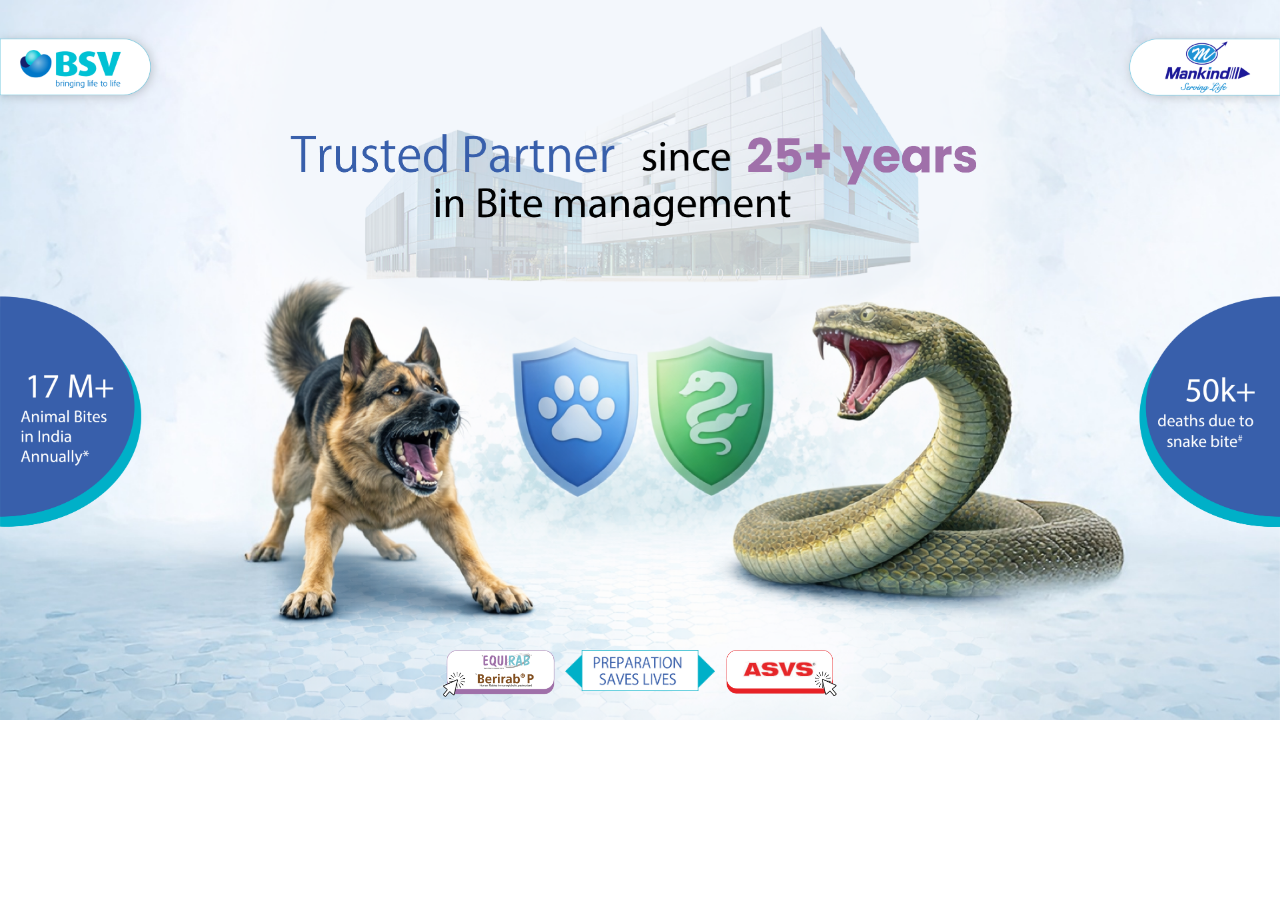
==== index.htm @ 1514cc9d "first commit" ====
<!DOCTYPE html>
<html>
<head>
  <meta name="viewport" content="width=device-width, initial-scale=1.0">
  <title>Tablet Responsive Page</title>
  <link rel="stylesheet" href="style.css">
  <style>

  </style>
</head>

<body>

  <div class="container">
    <div class="box">
      <img
        class="image"
        loading="lazy"
        decoding="async"
        src="images/index.png"
        alt="first page">
        <div class="clickable-links-container">

          <div class="equirab-section clickable">
            <a href="page2.htm"><img src="images/equirab.png" alt=""></a>
          </div>
          <div class="preparation-section clickable">
            <a><img src="images/prep.png" alt=""></a>
          </div>
          <div class="asvs-section clickable">
            <a href="page2.htm"><img src="images/asvs.png" alt=""></a>
          </div>

        </div>
    </div>
  </div>

</body>
</html>
---- style.css ----
* {
  box-sizing: border-box;
  margin: 0;
  padding: 0;
}

body {
  font-family: Arial, sans-serif;
}

.container {
  width: 100%;
  /* display: grid;
  place-items: center;
  height: 70vh; */
}

.box {
  width: 100%;
}

.image {
  width: 100%;
  height: auto;
  display: block;
  object-fit: cover;
}

@media (max-width: 1024px) {
  .image {
    /* max-height: 70vh; */
    object-fit: cover;
  }
}

@media (max-width: 768px) {
  .image {
    /* max-height: 50vh;    */
    object-fit: cover;
  }
}

.clickable-links-container {
  display: flex;
  align-items: center;
  justify-content: center;
  gap: 10px;
  margin-top: -70px;
}

.clickable{
  width: 7rem;
  height: 50px;
  text-align: center;
}

.preparation-section{
  width: 150px !important;
}

.clickable img{
  width: 100%;
}
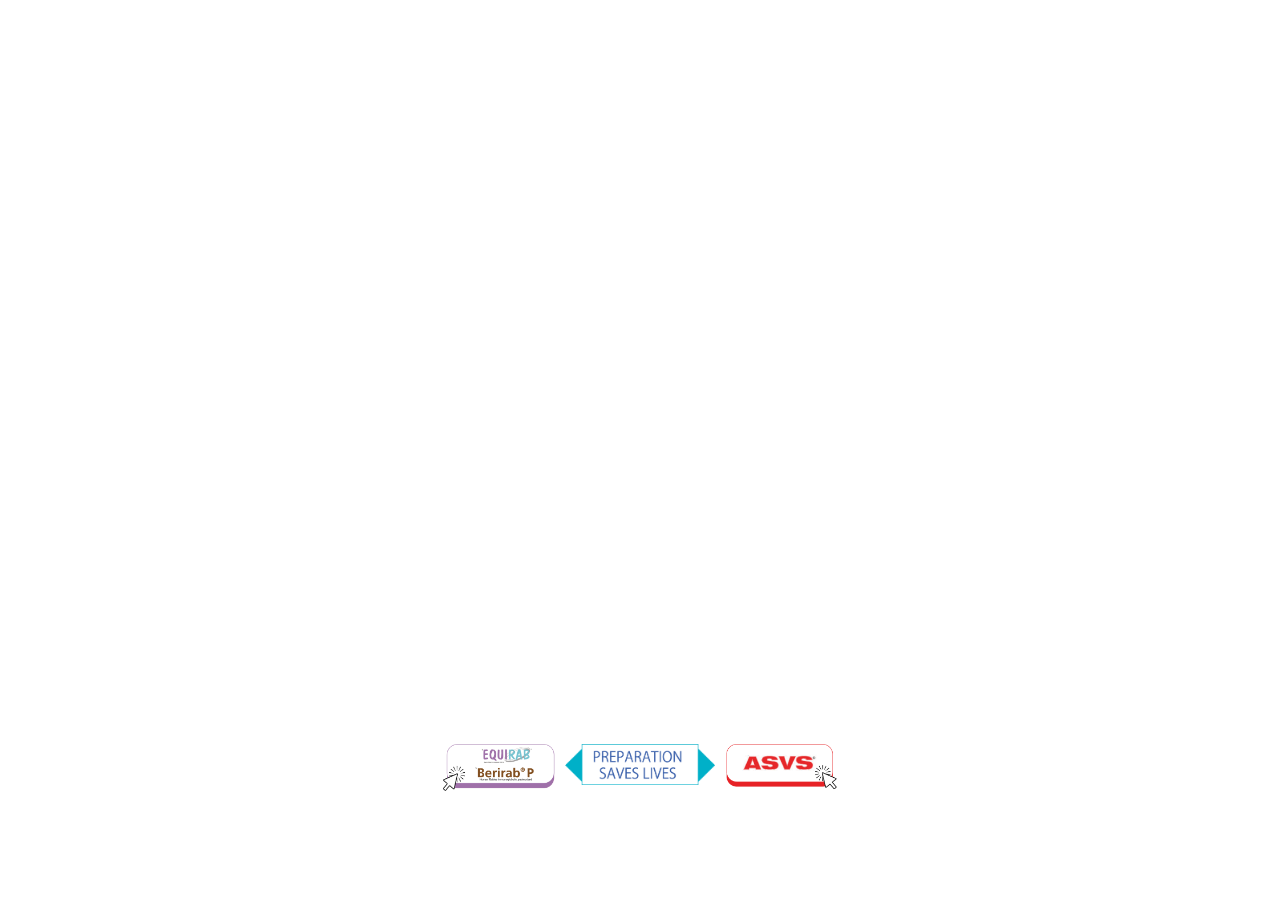
==== commit 243e0f51: "changes" ====
--- a/index.htm
+++ b/index.htm
@@ -1,5 +1,6 @@
 <!DOCTYPE html>
 <html>
+
 <head>
   <meta name="viewport" content="width=device-width, initial-scale=1.0">
   <title>Tablet Responsive Page</title>
@@ -12,28 +13,24 @@
 <body>
 
   <div class="container">
-    <div class="box">
-      <img
-        class="image"
-        loading="lazy"
-        decoding="async"
-        src="images/index.png"
-        alt="first page">
-        <div class="clickable-links-container">
+    <div class="image-box">
+      <img class="image" loading="lazy" decoding="async" src="images/index.png" alt="first page">
+      <div class="clickable-links-container">
 
-          <div class="equirab-section clickable">
-            <a href="page2.htm"><img src="images/equirab.png" alt=""></a>
-          </div>
-          <div class="preparation-section clickable">
-            <a><img src="images/prep.png" alt=""></a>
-          </div>
-          <div class="asvs-section clickable">
-            <a href="page2.htm"><img src="images/asvs.png" alt=""></a>
-          </div>
+        <div class="equirab-section clickable">
+          <a href="page2.htm"><img src="images/equirab.png" alt=""></a>
+        </div>
+        <div class="preparation-section clickable">
+          <a><img src="images/prep.png" alt=""></a>
+        </div>
+        <div class="asvs-section clickable">
+          <a href="page2.htm"><img src="images/asvs.png" alt=""></a>
+        </div>
 
-        </div>
+      </div>
     </div>
   </div>
 
 </body>
+
 </html>
--- a/style.css
+++ b/style.css
@@ -1,43 +1,150 @@
 * {
-  box-sizing: border-box;
-  margin: 0;
-  padding: 0;
+    box-sizing: border-box;
+    margin: 0;
+    padding: 0;
 }
 
 body {
-  font-family: Arial, sans-serif;
+    font-family: Arial, sans-serif;
+    background: #ffffff;
+}
+
+html, body {
+    width: 100%;
+    height: 100%;
+    overflow: hidden;
 }
 
 .container {
-  width: 100%;
-  /* display: grid;
-  place-items: center;
-  height: 70vh; */
+    display: flex;
+    justify-content: center;
+    align-items: center;  
+    height: 100%;         
 }
 
-.box {
-  width: 100%;
+.image-box {
+    position: relative;
+    aspect-ratio: 16 / 9;
+    width: 100%;
 }
 
 .image {
-  width: 100%;
-  height: auto;
-  display: block;
-  object-fit: cover;
+    width: 100%;
+    height: 100%;
+    object-fit: contain;
+}
+
+@media (min-aspect-ratio: 16/9) {
+    .image {
+        object-fit: cover;
+    }
 }
 
 @media (max-width: 1024px) {
-  .image {
-    /* max-height: 70vh; */
-    object-fit: cover;
-  }
+    .image {
+        object-fit: contain;
+        background: #ffffff;
+    }
+}
+
+/* Mobile */
+@media (max-width: 768px) {
+    .image {
+        object-fit: contain;
+    }
+}
+
+@media (max-height: 500px) and (orientation: landscape) {
+    .image {
+        object-fit: contain;
+    }
+}
+
+.nav-link-buttons {
+    color: white;
+    text-decoration: none;
+    display: flex;
+    align-items: center;
+    justify-content: center;
+    -webkit-tap-highlight-color: transparent;
+}
+
+.nav-link-buttons img {
+    display: block;
+    width: 100%;
+    height: auto;
+}
+
+.nav-icon {
+    display: block;
+    width: 100%;
+    height: auto;
+    object-fit: contain;
+    transition: transform 0.18s ease, opacity 0.18s ease;
+}
+
+.nav-link-buttons:hover .nav-icon,
+.nav-link-buttons:focus-visible .nav-icon {
+    transform: scale(1.12);
+    opacity: 0.85;
+}
+
+.nav-link-buttons:active .nav-icon {
+    transform: scale(0.95);
+    opacity: 0.7;
+}
+
+.home {
+    position: absolute;
+    bottom: 5%;
+    left: 2%;
+    width: clamp(40px, 6vw, 80px);
+}
+
+.nav-right {
+    position: absolute;
+    bottom: 5%;
+    right: 2%;
+    display: flex;
+    gap: clamp(8px, 2vw, 28px);
+}
+
+.nav-right .nav-link-buttons {
+    width: clamp(40px, 6vw, 80px);
+}
+
+@media (max-width: 1024px) {
+    .home { width: clamp(38px, 8vw, 70px); }
+    .nav-right .nav-link-buttons { width: clamp(28px, 6vw, 55px); }
+    .nav-right { gap: clamp(8px, 3vw, 22px); }
 }
 
 @media (max-width: 768px) {
-  .image {
-    /* max-height: 50vh;    */
-    object-fit: cover;
-  }
+    .home { width: clamp(34px, 10vw, 56px); bottom: 3vh; left: 3vw; }
+    .nav-right { bottom: 3vh; right: 3vw; gap: clamp(8px, 4vw, 18px); }
+    .nav-right .nav-link-buttons { width: clamp(26px, 8vw, 48px); }
+}
+
+@media (max-width: 480px) {
+    .home { width: clamp(30px, 11vw, 46px); bottom: 3.5vh; left: 4vw; }
+    .nav-right { bottom: 3.5vh; right: 4vw; gap: clamp(8px, 5vw, 16px); }
+    .nav-right .nav-link-buttons { width: clamp(24px, 9vw, 40px); }
+}
+
+@media (max-width: 360px) {
+    .home { width: 28px; }
+    .nav-right .nav-link-buttons { width: 22px; }
+    .nav-right { gap: 8px; }
+}
+
+@media (max-height: 500px) and (orientation: landscape) {
+    .home { width: clamp(26px, 5vw, 42px); bottom: 2vh; left: 2vw; }
+    .nav-right { bottom: 2vh; right: 2vw; gap: clamp(6px, 3vw, 14px); }
+    .nav-right .nav-link-buttons { width: clamp(20px, 5vw, 36px); }
+}
+
+.home, .nav-right .nav-link-buttons, .nav-right {
+    transition: width 0.2s ease, bottom 0.2s ease, right 0.2s ease, left 0.2s ease, gap 0.2s ease;
 }
 
 .clickable-links-container {
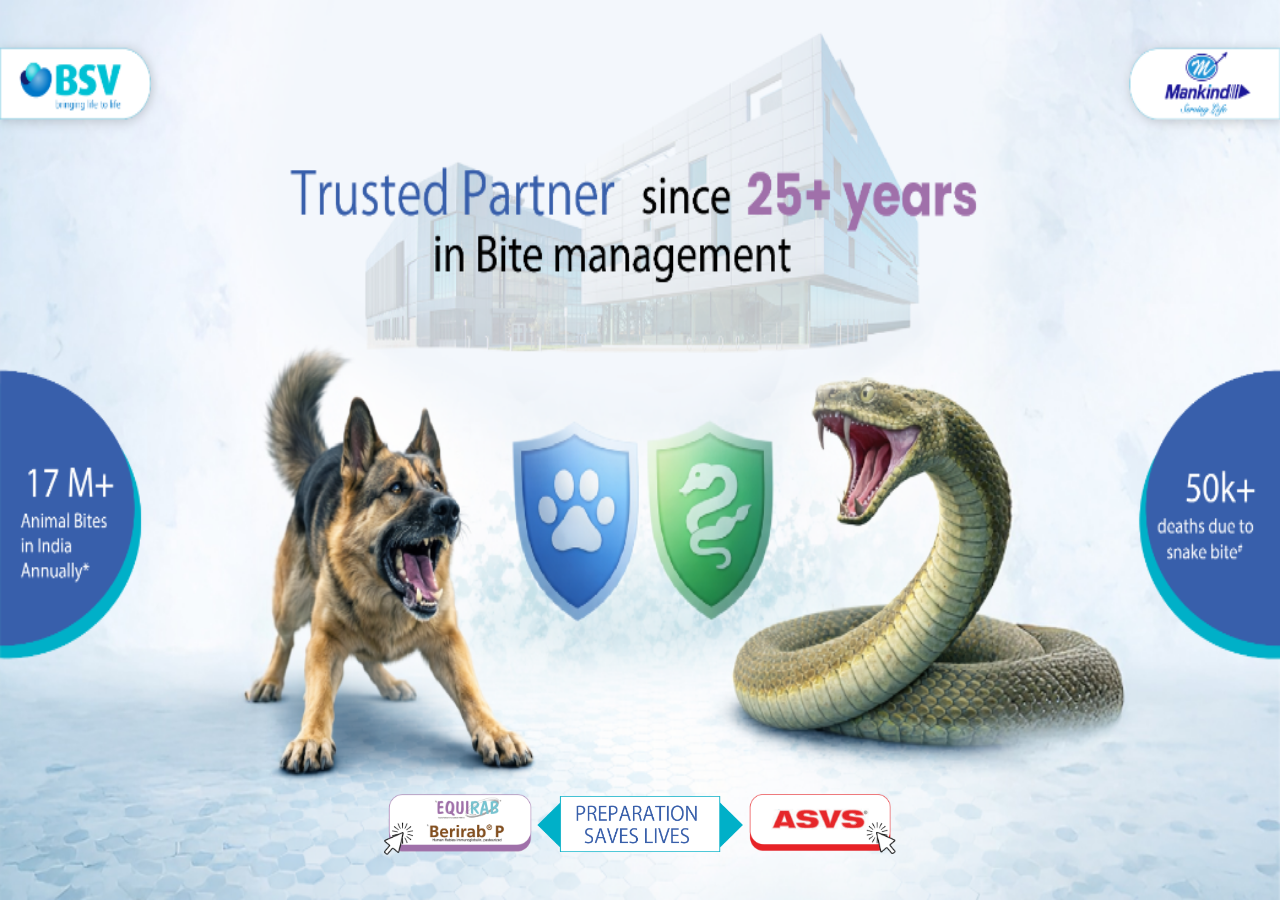
==== commit 4d791b99: "changes" ====
--- a/index.htm
+++ b/index.htm
@@ -14,7 +14,7 @@
 
   <div class="container">
     <div class="image-box">
-      <img class="image" loading="lazy" decoding="async" src="images/index.png" alt="first page">
+      <img class="image" loading="lazy" decoding="async" src="images/index.webp" alt="first page">
       <div class="clickable-links-container">
 
         <div class="equirab-section clickable">
--- a/style.css
+++ b/style.css
@@ -6,7 +6,7 @@
 
 body {
     font-family: Arial, sans-serif;
-    background: #ffffff;
+    background: #fff;
 }
 
 html, body {
@@ -16,27 +16,30 @@
 }
 
 .container {
-    display: flex;
-    justify-content: center;
-    align-items: center;  
-    height: 100%;         
+    width: 100%;
+    height: 100%;
 }
 
 .image-box {
     position: relative;
-    aspect-ratio: 16 / 9;
-    width: 100%;
+    width: 100%;
+    height: 100%;
 }
 
 .image {
-    width: 100%;
-    height: 100%;
-    object-fit: contain;
+    position: absolute;
+    top: 0;
+    left: 0;
+    width: 100%;
+    height: 100%;
+    object-fit: fill;
+    object-position: center center;
+    display: block;
 }
 
 @media (min-aspect-ratio: 16/9) {
     .image {
-        object-fit: cover;
+        object-fit: fill;
     }
 }
 
@@ -96,14 +99,15 @@
 
 .home {
     position: absolute;
-    bottom: 5%;
+    bottom: 0%;
     left: 2%;
     width: clamp(40px, 6vw, 80px);
+    -webkit-tap-highlight-color: transparent;
 }
 
 .nav-right {
     position: absolute;
-    bottom: 5%;
+    bottom: 0%;
     right: 2%;
     display: flex;
     gap: clamp(8px, 2vw, 28px);
@@ -147,7 +151,7 @@
     transition: width 0.2s ease, bottom 0.2s ease, right 0.2s ease, left 0.2s ease, gap 0.2s ease;
 }
 
-.clickable-links-container {
+/* .clickable-links-container {
   display: flex;
   align-items: center;
   justify-content: center;
@@ -167,4 +171,77 @@
 
 .clickable img{
   width: 100%;
-}
+} */
+
+.clickable-links-container {
+    position: absolute;
+    bottom: 5%;
+    left: 50%;
+    transform: translateX(-50%);
+    display: flex;
+    align-items: center;
+    justify-content: center;
+    gap: 1%;
+    width: 40%;
+}
+
+.clickable {
+    flex: 1;
+    display: flex;
+    align-items: center;
+    justify-content: center;
+}
+
+.preparation-section {
+    flex: 1.4;
+}
+
+.clickable a {
+    display: block;
+    width: 100%;
+    -webkit-tap-highlight-color: transparent;
+}
+
+.clickable img {
+    width: 100%;
+    height: auto;
+    display: block;
+    object-fit: contain;
+}
+
+/* to get button in center */
+/* * {
+    box-sizing: border-box;
+    margin: 0;
+    padding: 0;
+}
+
+body {
+    font-family: Arial, sans-serif;
+    background: #ffffff;
+}
+
+html, body {
+    width: 100%;
+    height: 100%;
+    overflow: hidden;
+}
+
+.container {
+    display: flex;
+    justify-content: center;
+    align-items: center;
+    height: 100%;        
+}
+
+.image-box {
+    position: relative;
+    aspect-ratio: 16 / 9;
+    width: 100%;
+}
+
+.image {
+    width: 100%;
+    height: 100%;
+    object-fit: contain;
+} */
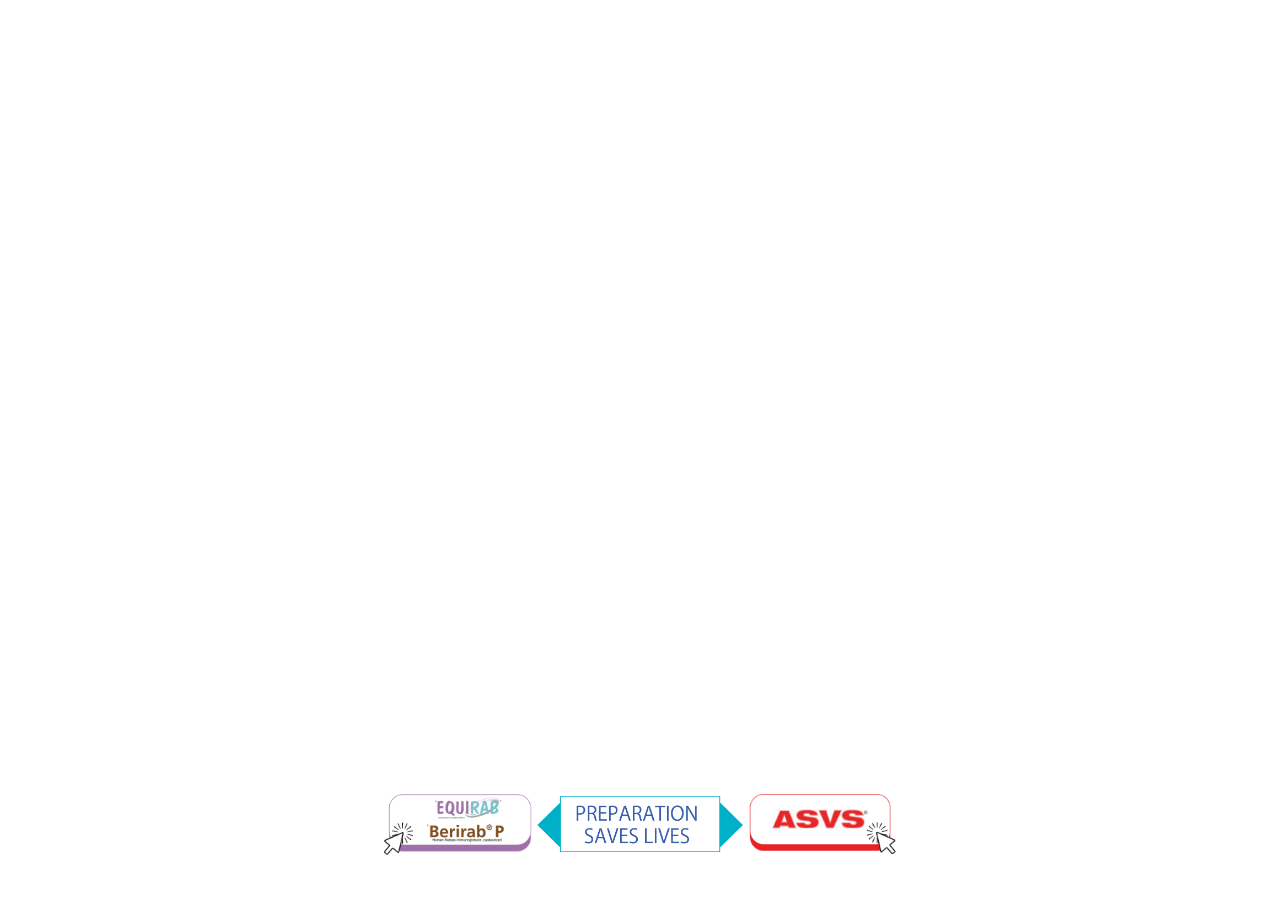
==== commit 72d9ea07: "changes" ====
--- a/index.htm
+++ b/index.htm
@@ -14,7 +14,7 @@
 
   <div class="container">
     <div class="image-box">
-      <img class="image" loading="lazy" decoding="async" src="images/index.webp" alt="first page">
+      <img class="image" loading="lazy" decoding="async" src="images/index.png" alt="first page">
       <div class="clickable-links-container">
 
         <div class="equirab-section clickable">
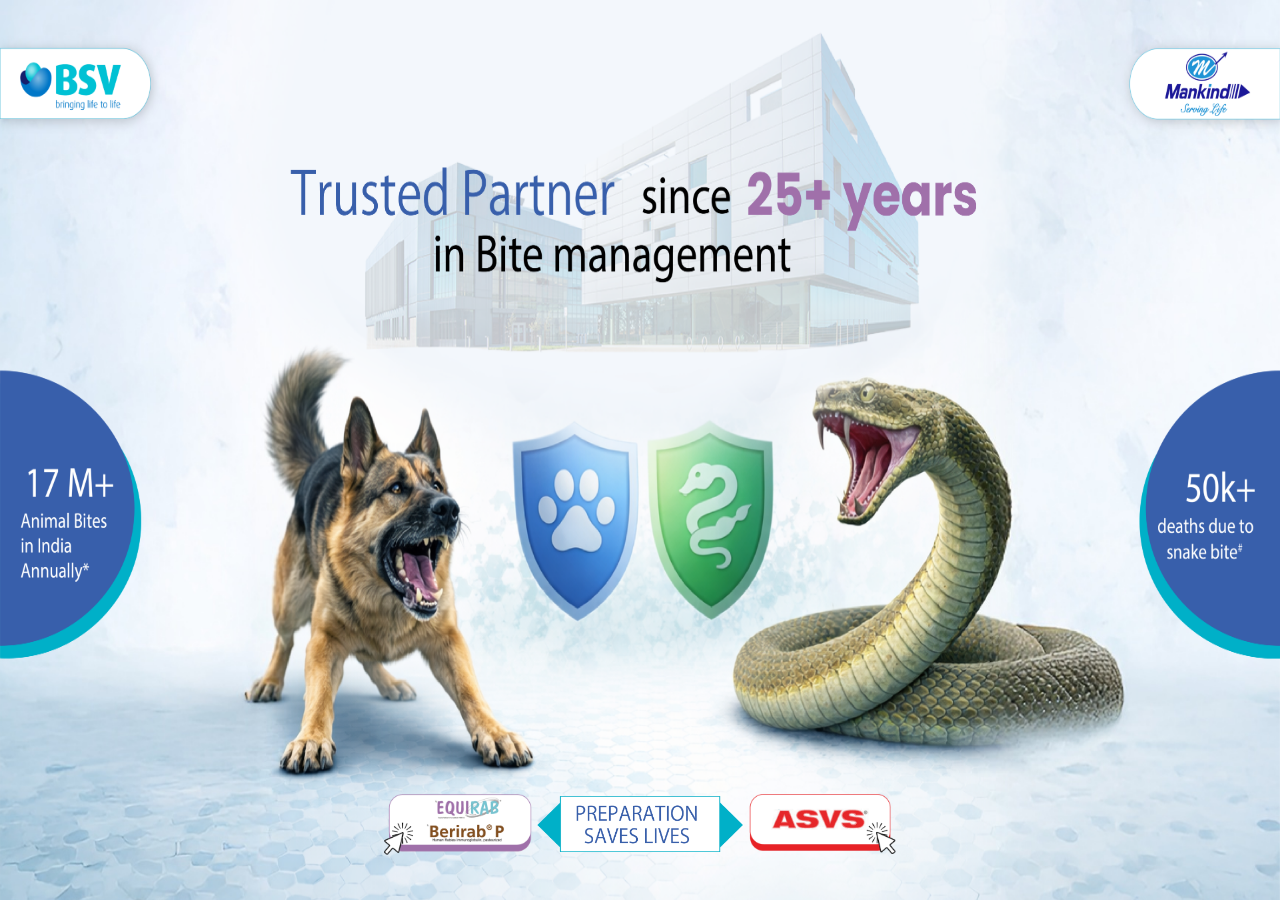
==== commit b54c4813: "addded all page" ====
--- a/index.htm
+++ b/index.htm
@@ -24,7 +24,8 @@
           <a><img src="images/prep.png" alt=""></a>
         </div>
         <div class="asvs-section clickable">
-          <a href="page2.htm"><img src="images/asvs.png" alt=""></a>
+          <a href="#"><img src="images/asvs.png" alt=""></a>
+          <!-- <a href="page2.htm"><img src="images/asvs.png" alt=""></a> -->
         </div>
 
       </div>
--- a/style.css
+++ b/style.css
@@ -13,6 +13,10 @@
     width: 100%;
     height: 100%;
     overflow: hidden;
+}
+
+a{
+    -webkit-tap-highlight-color: transparent;
 }
 
 .container {
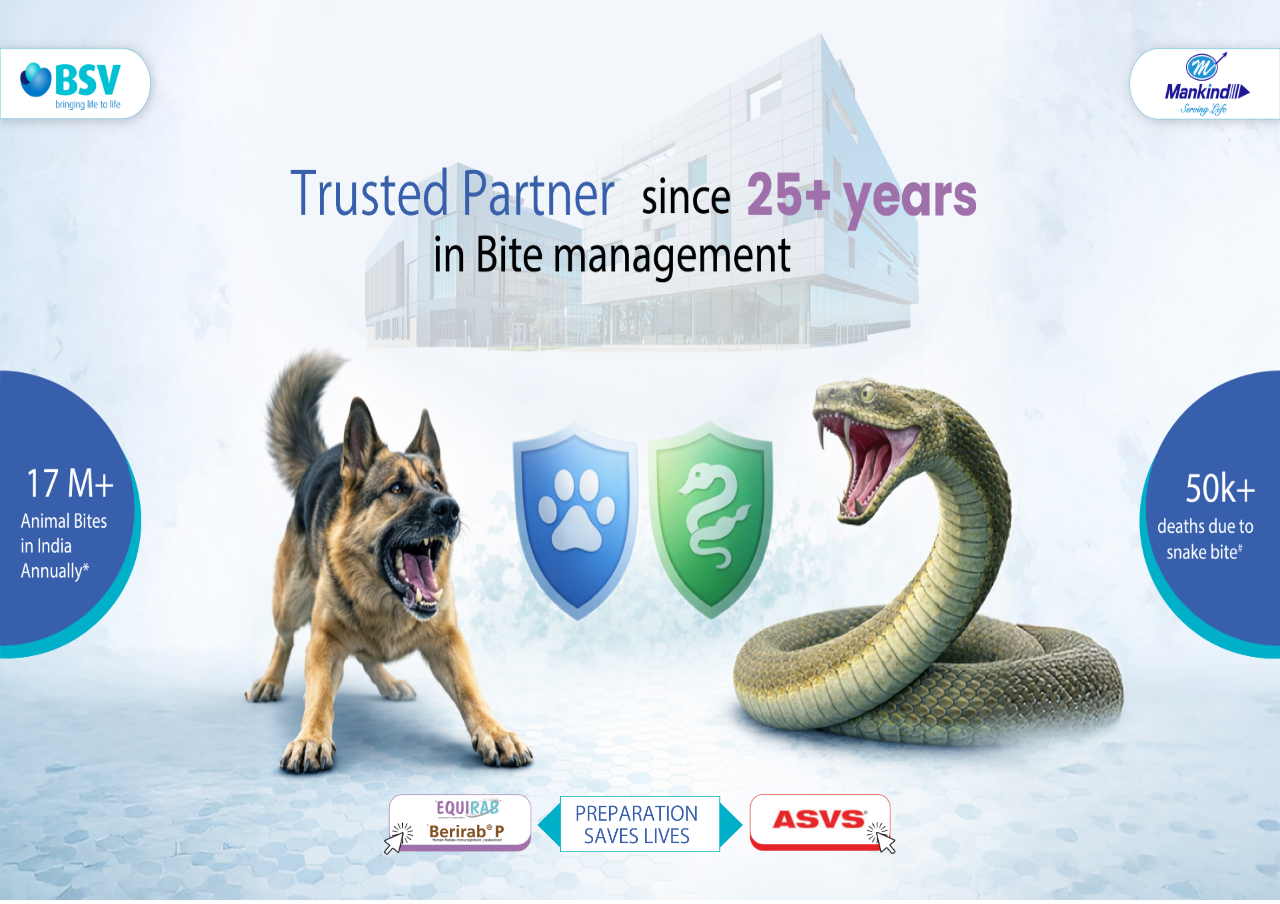
==== commit 6f190832: "completed" ====
--- a/index.htm
+++ b/index.htm
@@ -24,7 +24,7 @@
           <a><img src="images/prep.png" alt=""></a>
         </div>
         <div class="asvs-section clickable">
-          <a href="#"><img src="images/asvs.png" alt=""></a>
+          <a href="index-asvs.html"><img src="images/asvs.png" alt=""></a>
           <!-- <a href="page2.htm"><img src="images/asvs.png" alt=""></a> -->
         </div>
 
--- a/style.css
+++ b/style.css
@@ -9,13 +9,14 @@
     background: #fff;
 }
 
-html, body {
+html,
+body {
     width: 100%;
     height: 100%;
     overflow: hidden;
 }
 
-a{
+a {
     -webkit-tap-highlight-color: transparent;
 }
 
@@ -28,6 +29,7 @@
     position: relative;
     width: 100%;
     height: 100%;
+    display: inline-block;
 }
 
 .image {
@@ -122,36 +124,90 @@
 }
 
 @media (max-width: 1024px) {
-    .home { width: clamp(38px, 8vw, 70px); }
-    .nav-right .nav-link-buttons { width: clamp(28px, 6vw, 55px); }
-    .nav-right { gap: clamp(8px, 3vw, 22px); }
+    .home {
+        width: clamp(38px, 8vw, 70px);
+    }
+
+    .nav-right .nav-link-buttons {
+        width: clamp(28px, 6vw, 55px);
+    }
+
+    .nav-right {
+        gap: clamp(8px, 3vw, 22px);
+    }
 }
 
 @media (max-width: 768px) {
-    .home { width: clamp(34px, 10vw, 56px); bottom: 3vh; left: 3vw; }
-    .nav-right { bottom: 3vh; right: 3vw; gap: clamp(8px, 4vw, 18px); }
-    .nav-right .nav-link-buttons { width: clamp(26px, 8vw, 48px); }
+    .home {
+        width: clamp(34px, 10vw, 56px);
+        bottom: 3vh;
+        left: 3vw;
+    }
+
+    .nav-right {
+        bottom: 3vh;
+        right: 3vw;
+        gap: clamp(8px, 4vw, 18px);
+    }
+
+    .nav-right .nav-link-buttons {
+        width: clamp(26px, 8vw, 48px);
+    }
 }
 
 @media (max-width: 480px) {
-    .home { width: clamp(30px, 11vw, 46px); bottom: 3.5vh; left: 4vw; }
-    .nav-right { bottom: 3.5vh; right: 4vw; gap: clamp(8px, 5vw, 16px); }
-    .nav-right .nav-link-buttons { width: clamp(24px, 9vw, 40px); }
+    .home {
+        width: clamp(30px, 11vw, 46px);
+        bottom: 3.5vh;
+        left: 4vw;
+    }
+
+    .nav-right {
+        bottom: 3.5vh;
+        right: 4vw;
+        gap: clamp(8px, 5vw, 16px);
+    }
+
+    .nav-right .nav-link-buttons {
+        width: clamp(24px, 9vw, 40px);
+    }
 }
 
 @media (max-width: 360px) {
-    .home { width: 28px; }
-    .nav-right .nav-link-buttons { width: 22px; }
-    .nav-right { gap: 8px; }
+    .home {
+        width: 28px;
+    }
+
+    .nav-right .nav-link-buttons {
+        width: 22px;
+    }
+
+    .nav-right {
+        gap: 8px;
+    }
 }
 
 @media (max-height: 500px) and (orientation: landscape) {
-    .home { width: clamp(26px, 5vw, 42px); bottom: 2vh; left: 2vw; }
-    .nav-right { bottom: 2vh; right: 2vw; gap: clamp(6px, 3vw, 14px); }
-    .nav-right .nav-link-buttons { width: clamp(20px, 5vw, 36px); }
-}
-
-.home, .nav-right .nav-link-buttons, .nav-right {
+    .home {
+        width: clamp(26px, 5vw, 42px);
+        bottom: 2vh;
+        left: 2vw;
+    }
+
+    .nav-right {
+        bottom: 2vh;
+        right: 2vw;
+        gap: clamp(6px, 3vw, 14px);
+    }
+
+    .nav-right .nav-link-buttons {
+        width: clamp(20px, 5vw, 36px);
+    }
+}
+
+.home,
+.nav-right .nav-link-buttons,
+.nav-right {
     transition: width 0.2s ease, bottom 0.2s ease, right 0.2s ease, left 0.2s ease, gap 0.2s ease;
 }
 
@@ -213,6 +269,81 @@
     object-fit: contain;
 }
 
+/* css for page4 purified and cost effective links */
+
+.newpage-nav-container {
+    position: absolute;
+    top: 54%;
+    left: 50%;
+    transform: translateX(-50%);
+    display: flex;
+    align-items: center;
+    justify-content: center;
+    gap: 20%;
+    width: 71%;
+    z-index: 1;
+}
+
+.clickable-link {
+    flex: 1;
+    display: flex;
+    align-items: center;
+    justify-content: center;
+}
+
+.clickable-link a {
+    display: block;
+    width: 100%;
+    height: 95px;
+    color: transparent;
+}
+
+.clickable img {
+    width: 100%;
+    height: auto;
+    display: block;
+    object-fit: contain;
+}
+
+/* code for cancel btn*/
+
+.cancel-btn {
+    position: absolute;
+    top: 14%;
+    left: 83%;
+    transform: translate(-50%, -50%);
+    width: clamp(24px, 4vw, 40px);
+    height: clamp(24px, 4vw, 40px);
+    display: flex;
+    align-items: center;
+    justify-content: center;
+    background: transparent;
+    border-radius: 50%;
+    text-decoration: none;
+    padding: 0;
+}
+
+.cancel-btn img {
+    width: 100%;
+    height: 100%;
+    object-fit: contain;
+}
+
+.cancel-btn:hover {
+    transform: translate(-50%, -50%) scale(1.1);
+}
+
+@media (max-width: 600px) {
+    .cancel-btn {
+        width: 24px;
+        height: 24px;
+        line-height: 24px;
+        font-size: 14px;
+        top: 6px;
+        right: 6px;
+    }
+}
+
 /* to get button in center */
 /* * {
     box-sizing: border-box;
